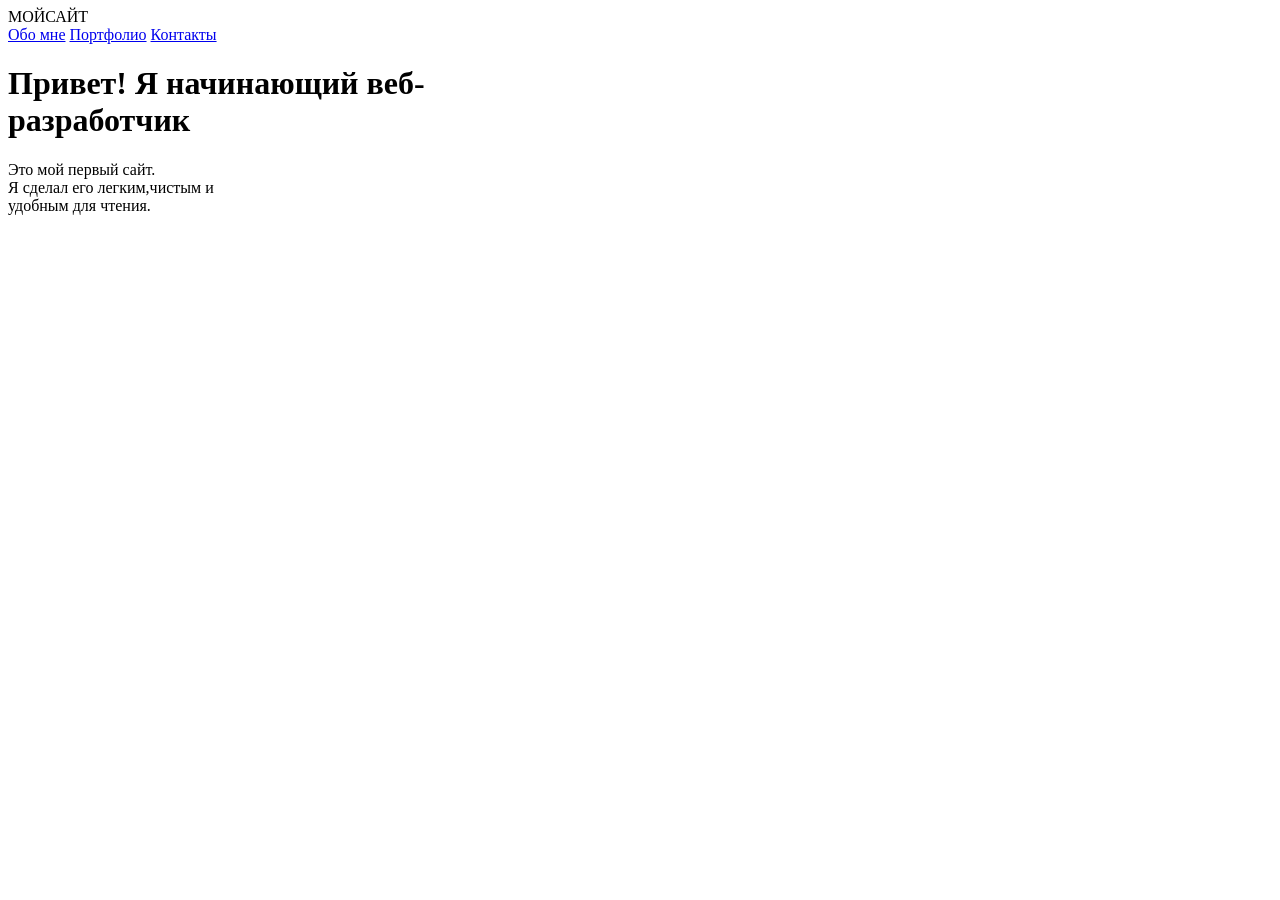
==== index.html @ 199c51cf "Rename myfirstsayt.html to index.html" ====
<!DOCTYPE html>
<html lang="en">
<head>
  <meta charset="UTF-8">
  <meta name="viewport" content="width=device-width, initial-scale=1.0">
  <link rel="stylesheet" href="project's.css">
  <title>Document</title>
</head>
<body>
  <header class="header">
  <div class="logo">МОЙСАЙТ</div>
  <nav class="nav">
    <a href="about.html">Обо мне</a>
    <a href="partfoloi.html">Портфолио</a>
    <a href="contacts.html">Контакты</a>
  </nav>
</header>
  <div class="conteiner1">
    <h1>Привет! Я начинающий веб-<br>разработчик<h1>
  </div>
    <p class="text1">Это мой первый сайт.<br> Я сделал его легким,чистым и <br>удобным для чтения.</p>
</body>
</html>
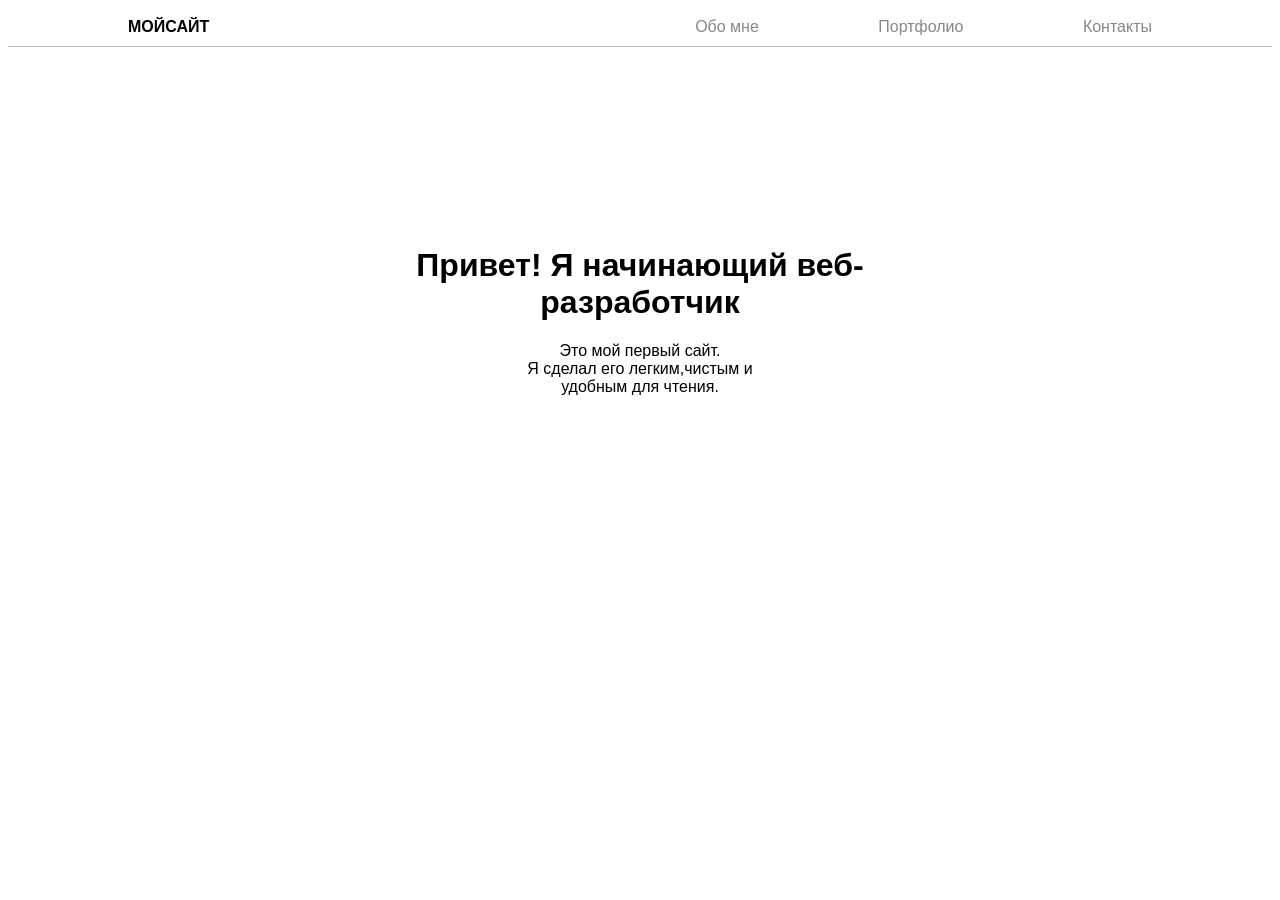
==== commit 08dfd598: "Fix stylesheet link and clean up HTML structure" ====
--- a/index.html
+++ b/index.html
@@ -3,7 +3,7 @@
 <head>
   <meta charset="UTF-8">
   <meta name="viewport" content="width=device-width, initial-scale=1.0">
-  <link rel="stylesheet" href="project's.css">
+  <link rel="stylesheet" href="style.css">
   <title>Document</title>
 </head>
 <body>
--- a/style.css
+++ b/style.css
@@ -0,0 +1,126 @@
+body{
+  font-family: 'Segoe UI', Tahoma, Geneva, Verdana, sans-serif;
+}
+
+.conteiner1{
+  font-weight: 900;
+  text-align: center;
+  margin-top: 200px;
+}
+.text1{
+  text-align: center;
+  font-weight: 500;
+}
+.header {
+  display: flex;            
+  justify-content: space-between; 
+  align-items: center;      
+  padding: 10px 20px; 
+  width: 100%;
+  box-sizing: border-box;
+  border-bottom: 1px solid #c0c0c0;
+}
+
+.nav a {
+  margin-left: 15px; 
+  margin-right: 100px;       
+  text-decoration: none;   
+  color: #878787;
+}
+.logo{
+  font-weight: bolder;
+  margin-left: 100px;
+}
+
+.about{
+  font-weight: bolder;
+  margin: 0px 150px;
+}
+
+.text {
+  display: flex;
+  flex-direction: column; 
+  gap: 10px;    
+  margin: 0px 150px;     
+}
+
+.skills{
+  margin: 0px 150px;
+}
+.html{
+  margin-top: 30px;
+  padding: 24px 16px;
+  border-radius: 25px;
+  font-weight: 600;
+  width: 225px;
+  min-height: 270px;
+  background-color: lightblue;
+  text-align: center;
+  border-style: solid;
+  border-color: #e34f26;
+}
+
+.all{
+  display: flex;      
+  gap: 20px;          
+  justify-content: center;
+  display: flex;
+  justify-content: center; 
+  gap: 20px;              
+  flex-wrap: wrap;
+}
+
+.html2{
+  font-weight: bold;
+  margin-top: 4px;
+}
+
+.image{
+  margin-top: 20px;
+  width: 75px;
+  height: 75px;
+  object-fit: contain;
+  filter: invert(38%) sepia(85%) saturate(1485%) hue-rotate(346deg) brightness(97%) contrast(92%);
+}
+
+.css{
+  margin-top: 30px;
+  padding: 24px 16px;
+  border-radius: 25px;
+  font-weight: 600;
+  width: 225px;
+  min-height: 270px;
+  background-color: lightblue;
+  text-align: center;
+  border-style: solid;
+  border-color: rgba(0, 0, 0, 0.12);
+}
+
+.image2{
+  margin-top: 20px;
+  width: 75px;
+  height: 75px;
+  object-fit: contain;
+  filter: invert(34%) sepia(82%) saturate(2288%) hue-rotate(193deg) brightness(97%) contrast(93%);
+}
+
+.python{
+  padding: 24px 16px;
+  border-radius: 25px;
+  font-weight: 600;
+  width: 225px;
+  min-height: 270px;
+  margin-top: 30px;
+  background-color: lightblue;
+  text-align: center;
+  border-style: solid;
+  border-color: #3776AB;
+}
+
+.image3{
+  margin-top: 20px;
+  width: 75px;
+  height: 75px;
+  object-fit: contain;
+  filter: brightness(0) saturate(100%) invert(37%) sepia(25%) saturate(1000%) hue-rotate(166deg) brightness(90%);
+}
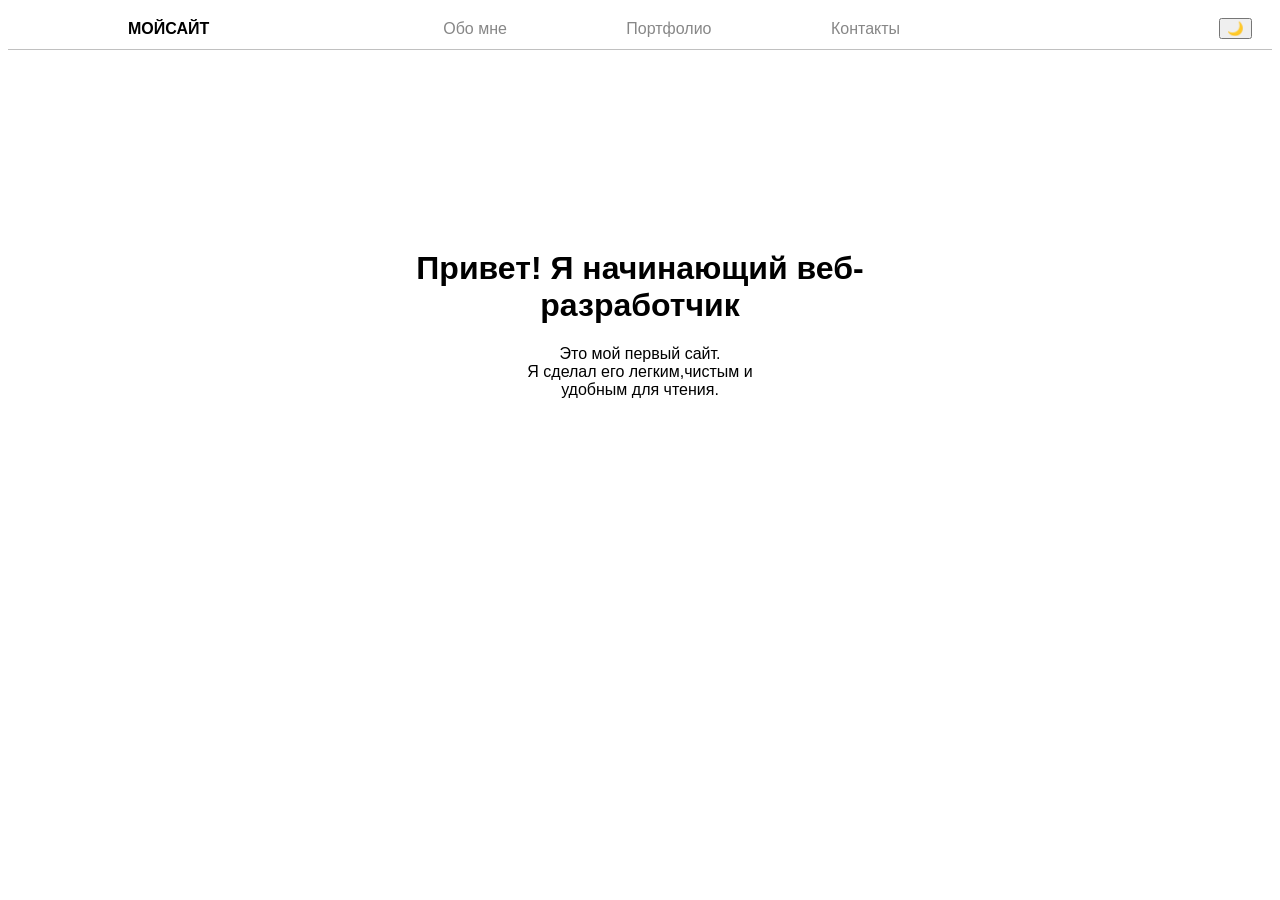
==== commit 8d4869f9: "Refactor index.html with theme toggle feature" ====
--- a/index.html
+++ b/index.html
@@ -1,10 +1,16 @@
+<!DOCTYPE html>
 <!DOCTYPE html>
 <html lang="en">
 <head>
   <meta charset="UTF-8">
   <meta name="viewport" content="width=device-width, initial-scale=1.0">
-  <link rel="stylesheet" href="style.css">
+  <link rel="stylesheet" href="project's.css">
   <title>Document</title>
+  <style>
+  @view-transition {
+    navigation: auto;
+  }
+</style
 </head>
 <body>
   <header class="header">
@@ -14,10 +20,38 @@
     <a href="partfoloi.html">Портфолио</a>
     <a href="contacts.html">Контакты</a>
   </nav>
+  <button id="theme-toggle" class="theme-btn">🌙</button>
 </header>
   <div class="conteiner1">
     <h1>Привет! Я начинающий веб-<br>разработчик<h1>
   </div>
     <p class="text1">Это мой первый сайт.<br> Я сделал его легким,чистым и <br>удобным для чтения.</p>
+    <script>
+
+const toggleBtn = document.getElementById('theme-toggle');
+
+
+if (localStorage.getItem('theme') === 'dark') {
+  document.body.classList.add('dark-theme');
+  toggleBtn.textContent = '☀️'; 
+} else {
+  toggleBtn.textContent = '🌙';
+}
+
+
+toggleBtn.addEventListener('click', () => {
+  document.body.classList.toggle('dark-theme');
+  
+  if (document.body.classList.contains('dark-theme')) {
+    toggleBtn.textContent = '☀️';
+    localStorage.setItem('theme', 'dark');
+  } else {
+    toggleBtn.textContent = '🌙';
+    localStorage.setItem('theme', 'light');
+  }
+});
+
+
+</script>
 </body>
 </html>
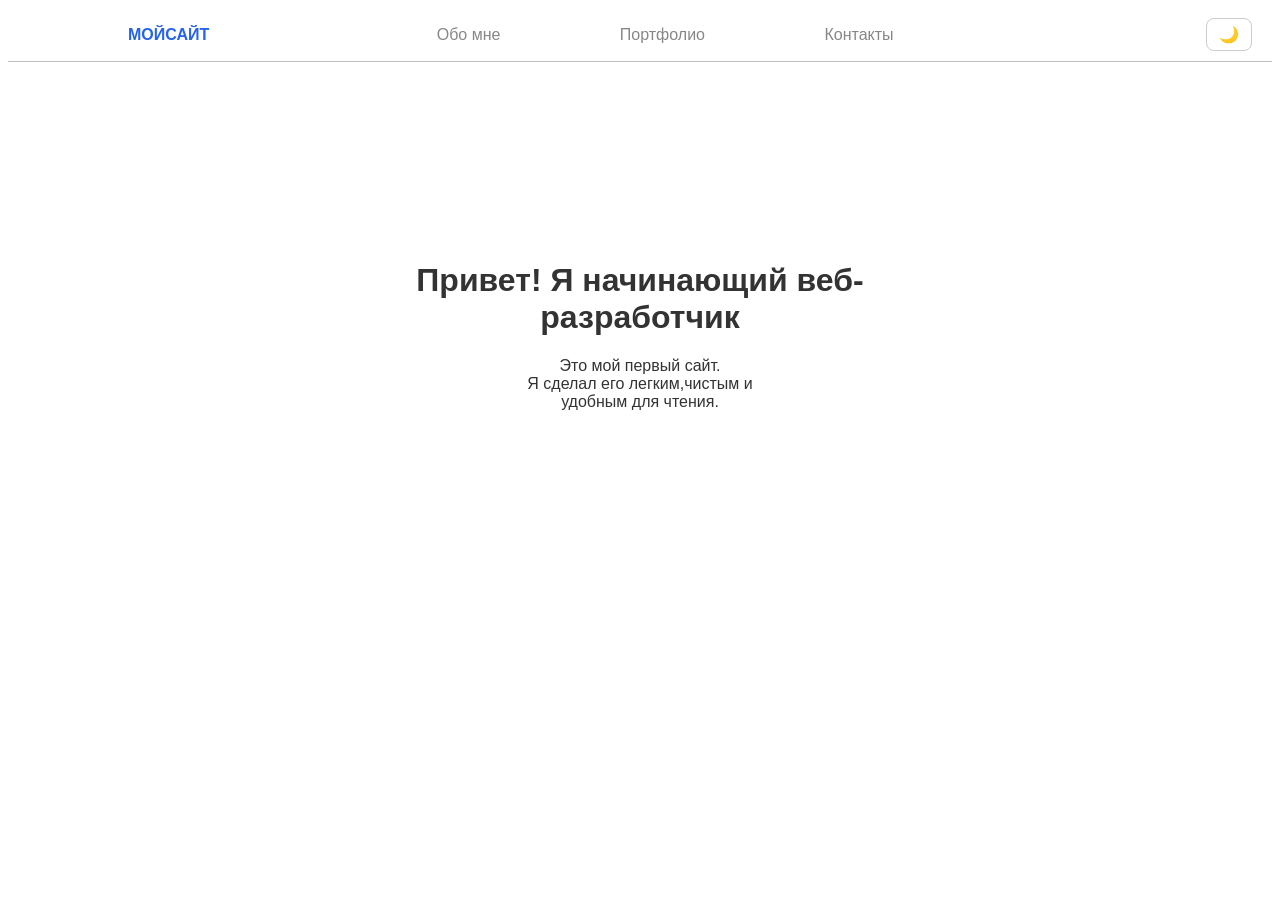
==== commit d3a49af0: "Fix HTML structure and update stylesheet link" ====
--- a/index.html
+++ b/index.html
@@ -4,7 +4,7 @@
 <head>
   <meta charset="UTF-8">
   <meta name="viewport" content="width=device-width, initial-scale=1.0">
-  <link rel="stylesheet" href="project's.css">
+  <link rel="stylesheet" href="style.css">
   <title>Document</title>
   <style>
   @view-transition {
--- a/style.css
+++ b/style.css
@@ -0,0 +1,231 @@
+body {
+  view-transition-name: main-site-transition;
+}
+
+::view-transition-group(main-site-transition) {
+  animation-duration: 1s;
+}
+
+body{
+  font-family: 'Segoe UI', Tahoma, Geneva, Verdana, sans-serif;
+  background-color: #ffffff;
+  color: #333333;
+  transition: background-color 0.3s ease, color 0.3s ease;
+}
+
+.conteiner1{
+  font-weight: 900;
+  text-align: center;
+  margin-top: 200px;
+}
+.text1{
+  text-align: center;
+  font-weight: 500;
+}
+.header {
+  display: flex;            
+  justify-content: space-between; 
+  align-items: center;      
+  padding: 10px 20px; 
+  width: 100%;
+  box-sizing: border-box;
+  border-bottom: 1px solid #c0c0c0;
+}
+
+.nav a {
+  margin-left: 15px; 
+  margin-right: 100px;       
+  text-decoration: none;   
+  color: #878787;
+}
+.logo{
+  font-weight: bolder;
+  margin-left: 100px;
+  color: #2563EB;
+}
+
+.about{
+  font-weight: bolder;
+  margin: 0px 150px;
+}
+
+.text {
+  display: flex;
+  flex-direction: column; 
+  gap: 10px;    
+  margin: 0px 150px;     
+}
+
+.skills{
+  margin: 0px 150px;
+}
+.html{
+  margin-top: 30px;
+  padding: 24px 16px;
+  border-radius: 25px;
+  font-weight: 600;
+  width: 225px;
+  min-height: 270px;
+  background-color: lightblue;
+  text-align: center;
+  border-style: solid;
+  border-color: #e34f26;
+}
+
+.all{
+  display: flex;      
+  gap: 20px;          
+  justify-content: center;
+  display: flex;
+  justify-content: center; 
+  gap: 20px;              
+  flex-wrap: wrap;
+}
+
+.html2{
+  font-weight: bold;
+  margin-top: 4px;
+}
+
+.image{
+  margin-top: 20px;
+  width: 75px;
+  height: 75px;
+  object-fit: contain;
+  filter: invert(38%) sepia(85%) saturate(1485%) hue-rotate(346deg) brightness(97%) contrast(92%);
+}
+
+.css{
+  margin-top: 30px;
+  padding: 24px 16px;
+  border-radius: 25px;
+  font-weight: 600;
+  width: 225px;
+  min-height: 270px;
+  background-color: lightblue;
+  text-align: center;
+  border-style: solid;
+  border-color: rgba(0, 0, 0, 0.12);
+}
+
+.image2{
+  margin-top: 20px;
+  width: 75px;
+  height: 75px;
+  object-fit: contain;
+  filter: invert(34%) sepia(82%) saturate(2288%) hue-rotate(193deg) brightness(97%) contrast(93%);
+}
+
+.python{
+  padding: 24px 16px;
+  border-radius: 25px;
+  font-weight: 600;
+  width: 225px;
+  min-height: 270px;
+  margin-top: 30px;
+  background-color: lightblue;
+  text-align: center;
+  border-style: solid;
+  border-color: #3776AB;
+}
+
+.image3{
+  margin-top: 20px;
+  width: 75px;
+  height: 75px;
+  object-fit: contain;
+  filter: brightness(0) saturate(100%) invert(37%) sepia(25%) saturate(1000%) hue-rotate(166deg) brightness(90%);
+}
+
+.partfolio {
+  display: flex;
+  flex-direction: column; 
+  gap: 30px;
+  margin-left: 100px;
+  margin-top: 40px;
+  align-items: center;
+}
+
+.portfolio-header {
+  display: flex;
+  align-items: center;
+  flex-direction: column;
+  gap: 20px;
+}
+
+.projects-container {
+  display: flex;
+  gap: 20px;
+  flex-wrap: wrap;
+}
+
+.project, .project2, .project3 {
+  font-weight: bold;
+  text-align: center;
+  border-radius: 25px;
+  width: 225px;
+  height: 250px;
+  transition: transform 0.2s, box-shadow 0.2s;
+}
+
+.project { background-color: #ede9fe; }
+.project2 { background-color: #e0f2fe; }
+.project3 { background-color: #ffedd5; }
+
+.project:hover, .project2:hover, .project3:hover {
+  transform: scale(1.05); 
+  box-shadow: 0 8px 20px rgba(0, 0, 0, 0.12);
+}
+
+body.dark-theme {
+  background-color: #0f172a; 
+  color: #ffffff;
+}
+
+
+body.dark-theme .project {
+  background-color: #2e1065; 
+  color: #ffffff;
+}
+
+body.dark-theme .project2 {
+  background-color: #0c4a6e; 
+  color: #ffffff;
+}
+
+body.dark-theme .project3 {
+  background-color: #7c2d12; 
+  color: #ffffff;
+}
+
+.contacts-block{
+  margin-left: 100px;
+  font-size: large;
+  font-weight: 500;
+  font-family: 'Inter', sans-serif;
+}
+
+.theme-btn {
+  background: none;
+  border: 1px solid #ccc;
+  padding: 6px 12px;
+  border-radius: 8px;
+  cursor: pointer;
+  font-size: 16px;
+  align-items: center;
+}
+
+
+body.dark-theme {
+  background-color: #0f172a;
+  color: #f8fafc;
+}
+
+body.dark-theme a {
+  color: #60a5fa; 
+}
+
+body.dark-theme .contacts-block,
+body.dark-theme .hero {
+  color: #f8fafc;
+}
